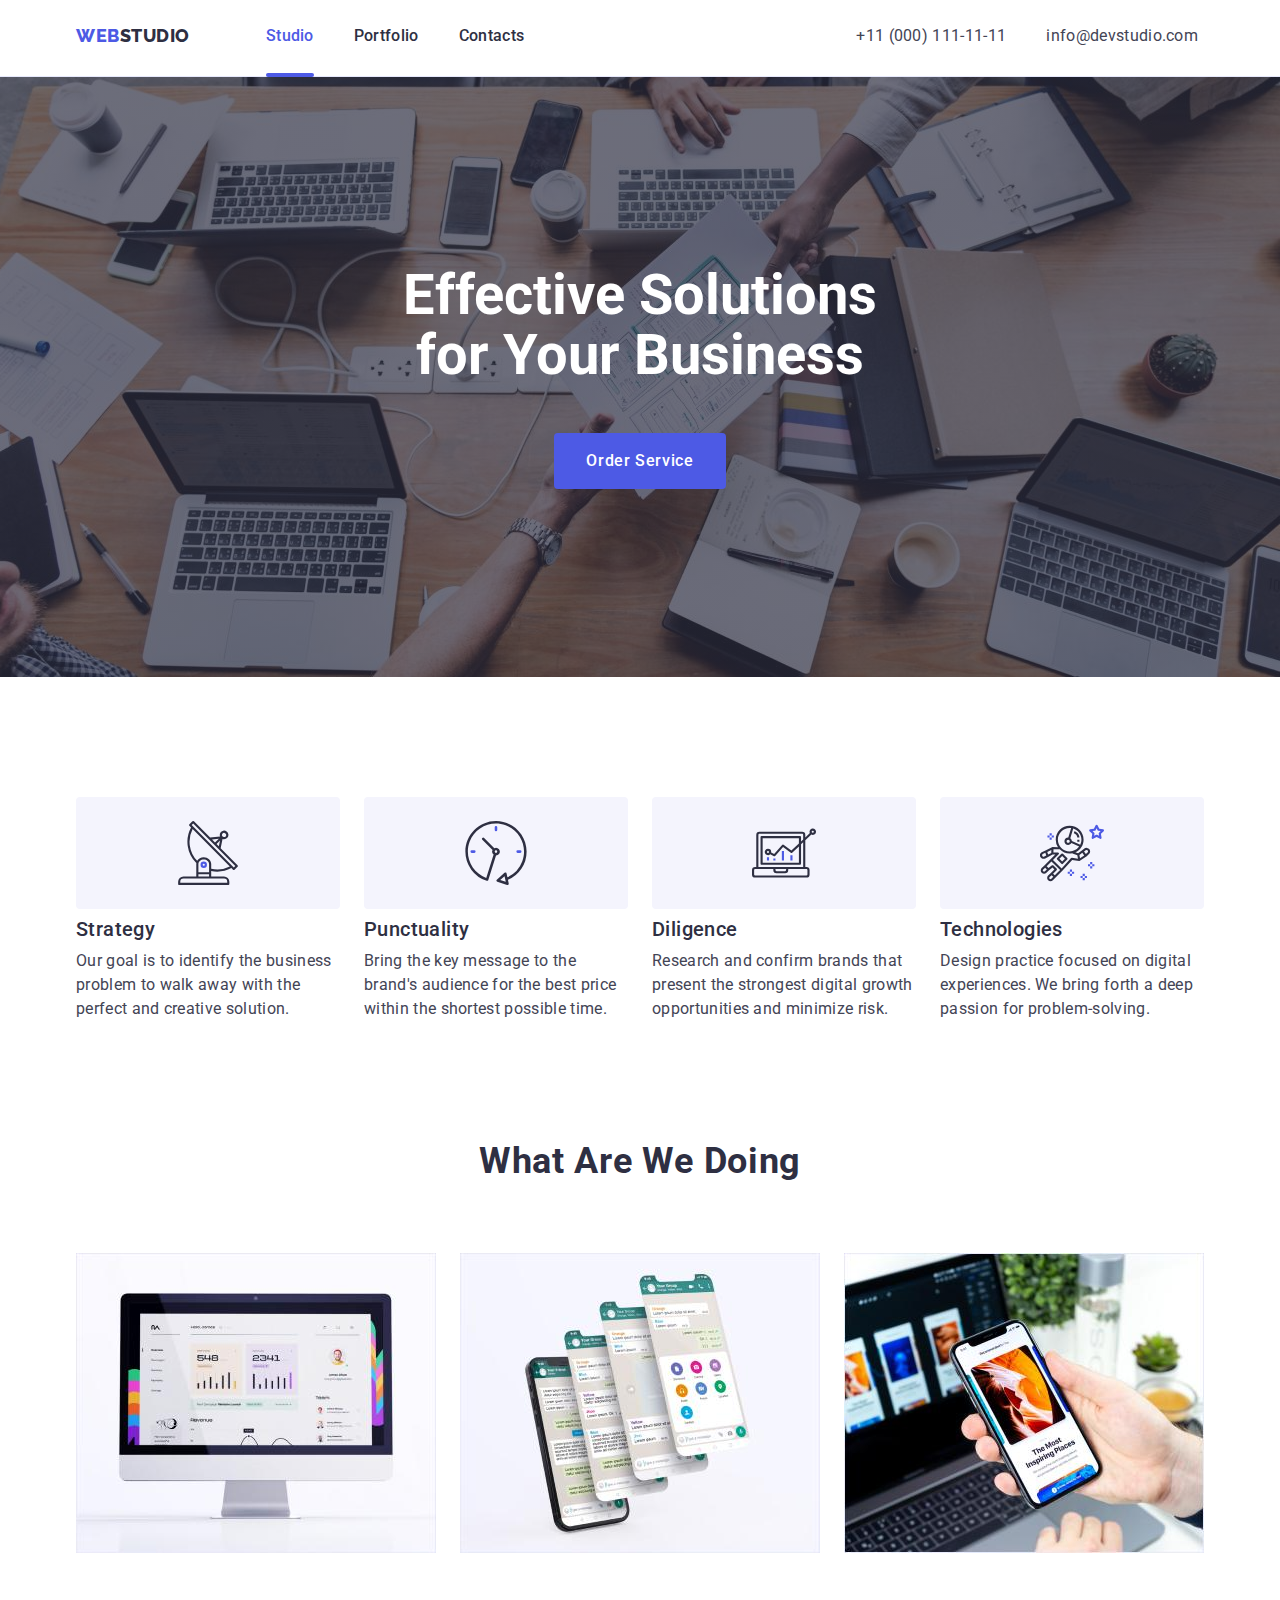
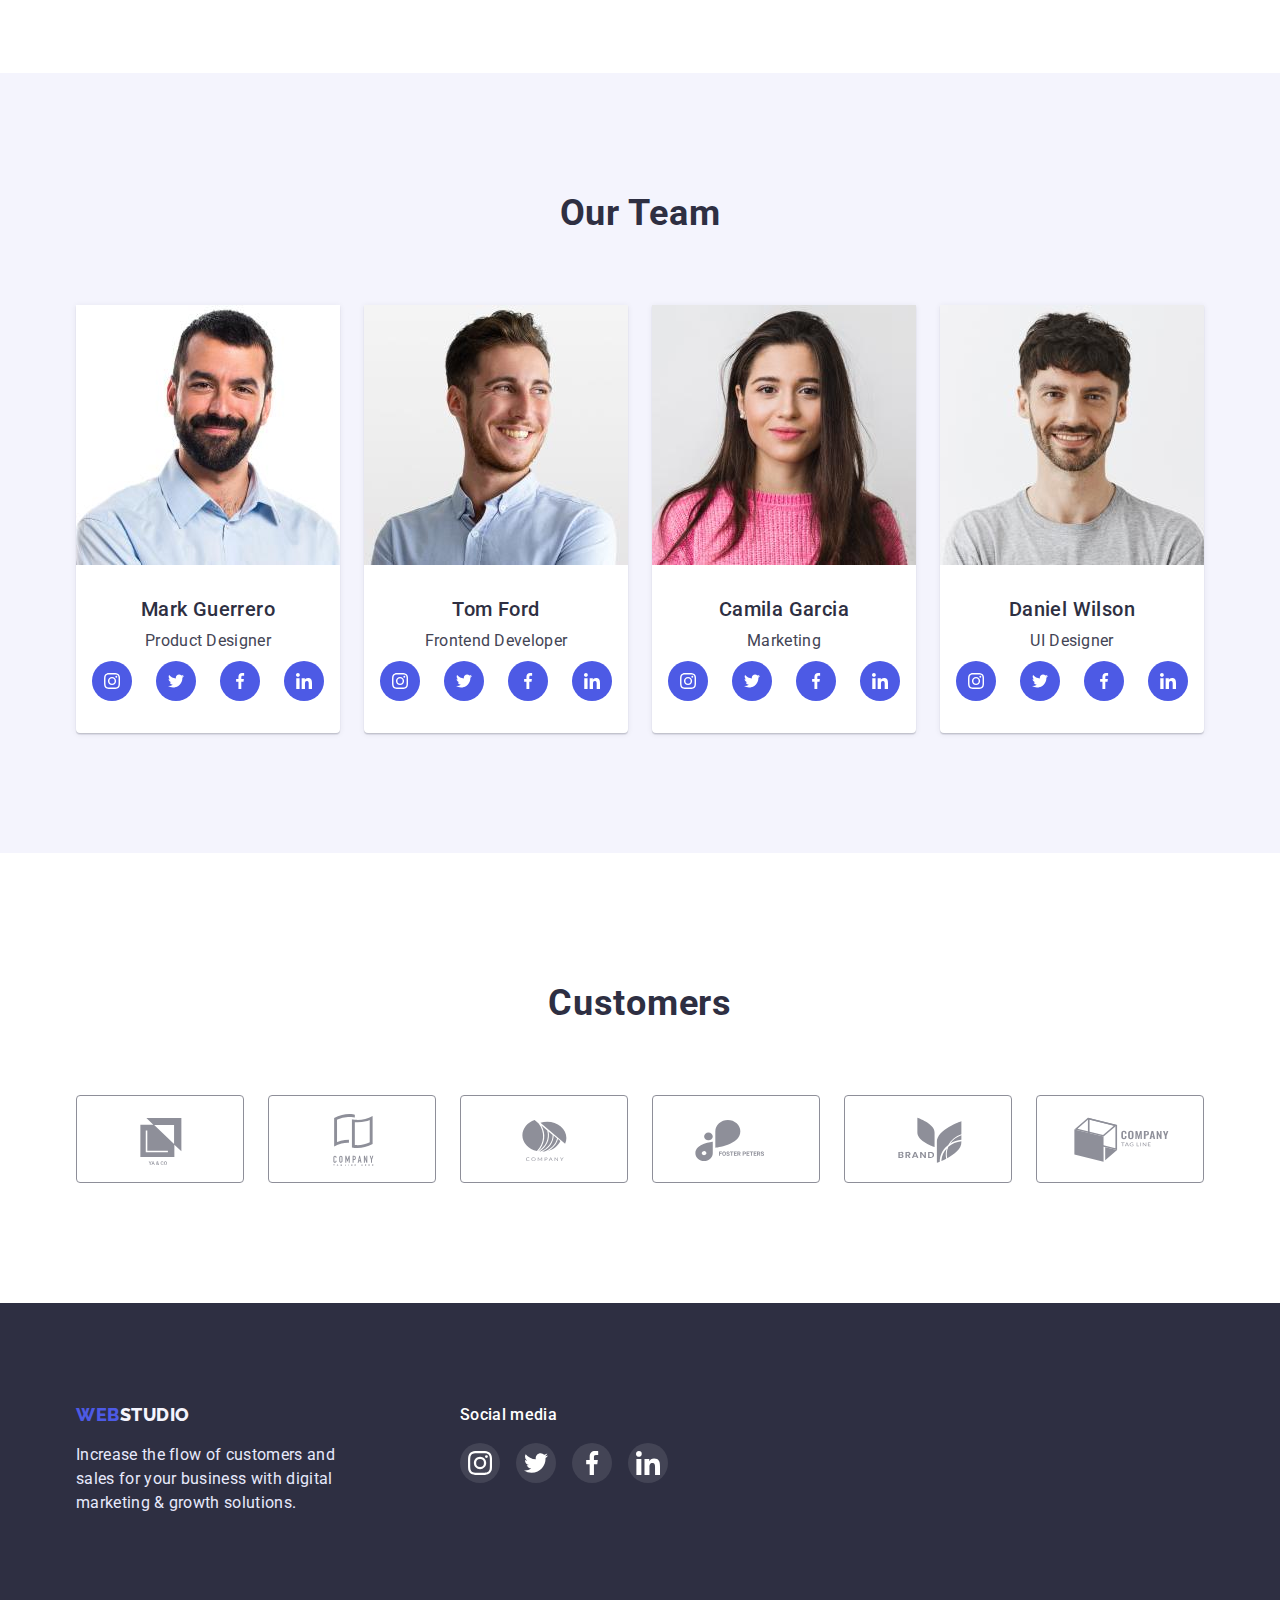
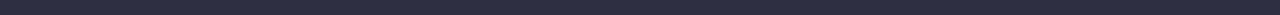
==== index.html @ c6f2f223 "Initial commit" ====
<!DOCTYPE html>
<html lang="en">
  <head>
    <meta charset="UTF-8" />
    <meta http-equiv="X-UA-Compatible" content="IE=edge" />
    <meta name="viewport" content="width=device-width, initial-scale=1.0" />
    <title>Studio</title>
    <link
      href="https://fonts.googleapis.com/css2?family=Raleway:wght@800&family=Roboto:wght@400;500;700;900&display=swap"
      rel="stylesheet"
    />
    <link rel="preconnect" href="https://fonts.googleapis.com" />
    <!-- normolise css -->
    <link
      rel="stylesheet"
      href="https://cdnjs.cloudflare.com/ajax/libs/modern-normalize/1.1.0/modern-normalize.min.css"
    />

    <link rel="stylesheet" href="./css/styles.css" />
  </head>

  <body>
    <header class="border-section">
      <!-- logo -->
      <div class="container logo-nav">
        <a class="link logo-head" href="index.html"
          ><span class="web">WEB</span>Studio</a
        >
        <nav>
          <ul class="site-nav list">
            <li class="nav-item"><a class="link current" href="">Studio</a></li>
            <li class="nav-item">
              <a class="link" href="./portfolio.html">Portfolio</a>
            </li>
            <li class="nav-item"><a class="link" href="">Contacts</a></li>
          </ul>
        </nav>
        <!-- Contacts of Web Studio -->
        <address>
          <ul class="list address-nav">
            <li class="nav-item">
              <a class="link" href="tel:+110001111111">+11 (000) 111-11-11</a>
            </li>
            <li class="nav-item">
              <a class="link" href="mailto:info@devstudio.com"
                >info@devstudio.com</a
              >
            </li>
          </ul>
        </address>
      </div>
    </header>
    <main>
      <!-- HERO -->
      <section class="hero">
        <div class="container">
          <h1 class="hero-title">Effective Solutions for Your Business</h1>
          <button type="button" class="button-action" data-modal-open>
            Order Service
          </button>
        </div>
      </section>
      <!-- FEATURES -->
      <section class="features-section section">
        <div class="container">
          <h2 class="visually-hidden">Our features</h2>
          <ul class="list features-list">
            <li class="feature-item">
              <div class="feature-svg">
                <svg class="feature-icon" width="64" height="64">
                  <use href="./symbol-defs.svg#icon-antenna"></use>
                </svg>
              </div>
              <h3 class="subtitle">Strategy</h3>
              <p class="text">
                Our goal is to identify the business problem to walk away with
                the perfect and creative solution.
              </p>
            </li>
            <li class="feature-item">
              <div class="feature-svg">
                <svg class="feature-icon" width="64" height="64">
                  <use href="./symbol-defs.svg#icon-clock"></use>
                </svg>
              </div>
              <h3 class="subtitle">Punctuality</h3>
              <p class="text">
                Bring the key message to the brand's audience for the best price
                within the shortest possible time.
              </p>
            </li>
            <li class="feature-item">
              <div class="feature-svg">
                <svg class="feature-icon" width="64" height="64">
                  <use href="./symbol-defs.svg#icon-diagram"></use>
                </svg>
              </div>
              <h3 class="subtitle">Diligence</h3>
              <p class="text">
                Research and confirm brands that present the strongest digital
                growth opportunities and minimize risk.
              </p>
            </li>
            <li class="feature-item">
              <div class="feature-svg">
                <svg class="feature-icon" width="64" height="64">
                  <use href="./symbol-defs.svg#icon-astronaut"></use>
                </svg>
              </div>
              <h3 class="subtitle">Technologies</h3>
              <p class="text">
                Design practice focused on digital experiences. We bring forth a
                deep passion for problem-solving.
              </p>
            </li>
          </ul>
        </div>
      </section>
      <!-- WHAT ARE WE DOING -->
      <section class="section doing-section pad-top">
        <div class="container">
          <h2 class="title">What are we doing</h2>
          <ul class="list doing-list">
            <li class="doing-card">
              <img
                class="image"
                src="./images/work1.jpg"
                alt="monitor"
                width="360"
                height="300"
              />
            </li>
            <li class="doing-card">
              <img
                class="image"
                src="./images/work2.jpg"
                alt="phone screen"
                width="360"
                height="300"
              />
            </li>
            <li class="doing-card">
              <img
                class="image"
                src="./images/work3.jpg"
                alt="phone in hand"
                width="360"
                height="300"
              />
            </li>
          </ul>
        </div>
      </section>
      <!-- TEAM SECTION -->
      <section class="team-section section">
        <div class="container">
          <h2 class="title">Our team</h2>
          <ul class="list team-list">
            <li class="team-card">
              <img
                class="image img-card"
                src="./images/img1.jpg"
                alt="man in a shirt with a beard"
                width="264"
                height="260"
              />
              <div class="team-descript">
                <h3 class="subtitle">Mark Guerrero</h3>
                <p class="text team-card-descr">Product Designer</p>
                <ul class="soc-media-list list">
                  <li class="soc-media-item">
                    <a
                      class="soc-media-link"
                      href=""
                      aria-label="Instagram"
                      target="_blank"
                      rel="noopener noreferrer"
                    >
                      <svg class="soc-media-icon" width="16" height="16">
                        <use href="./symbol-defs.svg#icon-instagram"></use>
                      </svg>
                    </a>
                  </li>
                  <li class="soc-media-item">
                    <a
                      class="soc-media-link"
                      href=""
                      aria-label="Twitter"
                      target="_blank"
                      rel="noopener noreferrer"
                    >
                      <svg class="soc-media-icon" width="16" height="16">
                        <use href="./symbol-defs.svg#icon-twitter"></use>
                      </svg>
                    </a>
                  </li>
                  <li class="soc-media-item">
                    <a
                      class="soc-media-link"
                      href=""
                      aria-label="Facebook"
                      target="_blank"
                      rel="noopener noreferrer"
                    >
                      <svg class="soc-media-icon" width="16" height="16">
                        <use href="./symbol-defs.svg#icon-facebook"></use>
                      </svg>
                    </a>
                  </li>
                  <li class="soc-media-item">
                    <a
                      class="soc-media-link"
                      href=""
                      aria-label="Linkedin"
                      target="_blank"
                      rel="noopener noreferrer"
                      ><svg class="soc-media-icon" width="16" height="16">
                        <use href="./symbol-defs.svg#icon-linkedin"></use>
                      </svg>
                    </a>
                  </li>
                </ul>
              </div>
            </li>
            <li class="team-card">
              <img
                class="image img-card"
                src="./images/img2.jpg"
                alt="smiling man"
                width="264"
                height="260"
              />
              <div class="team-descript">
                <h3 class="subtitle">Tom Ford</h3>
                <p class="text team-card-descr">Frontend Developer</p>
                <ul class="soc-media-list list">
                  <li class="soc-media-item">
                    <a
                      class="soc-media-link"
                      href=""
                      aria-label="Instagram"
                      target="_blank"
                      rel="noopener noreferrer"
                    >
                      <svg class="soc-media-icon" width="16" height="16">
                        <use href="./symbol-defs.svg#icon-instagram"></use>
                      </svg>
                    </a>
                  </li>
                  <li class="soc-media-item">
                    <a
                      class="soc-media-link"
                      href=""
                      aria-label="Twitter"
                      target="_blank"
                      rel="noopener noreferrer"
                    >
                      <svg class="soc-media-icon" width="16" height="16">
                        <use href="./symbol-defs.svg#icon-twitter"></use>
                      </svg>
                    </a>
                  </li>
                  <li class="soc-media-item">
                    <a
                      class="soc-media-link"
                      href=""
                      aria-label="Facebook"
                      target="_blank"
                      rel="noopener noreferrer"
                    >
                      <svg class="soc-media-icon" width="16" height="16">
                        <use href="./symbol-defs.svg#icon-facebook"></use>
                      </svg>
                    </a>
                  </li>
                  <li class="soc-media-item">
                    <a
                      class="soc-media-link"
                      href=""
                      aria-label="Linkedin"
                      target="_blank"
                      rel="noopener noreferrer"
                      ><svg class="soc-media-icon" width="16" height="16">
                        <use href="./symbol-defs.svg#icon-linkedin"></use>
                      </svg>
                    </a>
                  </li>
                </ul>
              </div>
            </li>
            <li class="team-card">
              <img
                class="image img-card"
                src="./images/img3.jpg"
                alt="girl in a pink sweater"
                width="264"
                height="260"
              />
              <div class="team-descript">
                <h3 class="subtitle">Camila Garcia</h3>
                <p class="text team-card-descr">Marketing</p>
                <ul class="soc-media-list list">
                  <li class="soc-media-item">
                    <a
                      class="soc-media-link"
                      href=""
                      aria-label="Instagram"
                      target="_blank"
                      rel="noopener noreferrer"
                    >
                      <svg class="soc-media-icon" width="16" height="16">
                        <use href="./symbol-defs.svg#icon-instagram"></use>
                      </svg>
                    </a>
                  </li>
                  <li class="soc-media-item">
                    <a
                      class="soc-media-link"
                      class="link"
                      href=""
                      aria-label="Twitter"
                      target="_blank"
                      rel="noopener noreferrer"
                    >
                      <svg class="soc-media-icon" width="16" height="16">
                        <use href="./symbol-defs.svg#icon-twitter"></use>
                      </svg>
                    </a>
                  </li>
                  <li class="soc-media-item">
                    <a
                      class="soc-media-link"
                      class="link"
                      href=""
                      aria-label="Facebook"
                      target="_blank"
                      rel="noopener noreferrer"
                    >
                      <svg class="soc-media-icon" width="16" height="16">
                        <use href="./symbol-defs.svg#icon-facebook"></use>
                      </svg>
                    </a>
                  </li>
                  <li class="soc-media-item">
                    <a
                      class="soc-media-link"
                      class="soc-media-link"
                      href=""
                      aria-label="Linkedin"
                      target="_blank"
                      rel="noopener noreferrer"
                      ><svg class="soc-media-icon" width="16" height="16">
                        <use href="./symbol-defs.svg#icon-linkedin"></use>
                      </svg>
                    </a>
                  </li>
                </ul>
              </div>
            </li>
            <li class="team-card">
              <img
                class="image img-card"
                src="./images/img4.jpg"
                alt="man in a t-shirt"
                width="264"
                height="260"
              />
              <div class="team-descript">
                <h3 class="subtitle">Daniel Wilson</h3>
                <p class="text team-card-descr">UI Designer</p>
                <ul class="soc-media-list list">
                  <li class="soc-media-item">
                    <a
                      class="soc-media-link"
                      href=""
                      aria-label="Instagram"
                      target="_blank"
                      rel="noopener noreferrer"
                    >
                      <svg class="soc-media-icon" width="16" height="16">
                        <use href="./symbol-defs.svg#icon-instagram"></use>
                      </svg>
                    </a>
                  </li>
                  <li class="soc-media-item">
                    <a
                      class="soc-media-link"
                      href=""
                      aria-label="Twitter"
                      target="_blank"
                      rel="noopener noreferrer"
                    >
                      <svg class="soc-media-icon" width="16" height="16">
                        <use href="./symbol-defs.svg#icon-twitter"></use>
                      </svg>
                    </a>
                  </li>
                  <li class="soc-media-item">
                    <a
                      class="soc-media-link"
                      href=""
                      aria-label="Facebook"
                      target="_blank"
                      rel="noopener noreferrer"
                    >
                      <svg class="soc-media-icon" width="16" height="16">
                        <use href="./symbol-defs.svg#icon-facebook"></use>
                      </svg>
                    </a>
                  </li>
                  <li class="soc-media-item">
                    <a
                      class="soc-media-link"
                      href=""
                      aria-label="Linkedin"
                      target="_blank"
                      rel="noopener noreferrer"
                      ><svg class="soc-media-icon" width="16" height="16">
                        <use href="./symbol-defs.svg#icon-linkedin"></use>
                      </svg>
                    </a>
                  </li>
                </ul>
              </div>
            </li>
          </ul>
        </div>
      </section>
      <!-- CUSTOMERS -->
      <section class="section customer-section">
        <div class="container">
          <h2 class="title">Customers</h2>
          <ul class="customers-list list">
            <li class="customer-item">
              <a class="customer-link" href="">
                <svg class="customer-icon" width="104" height="56">
                  <use href="./symbol-defs.svg#icon-Logo"></use>
                </svg>
              </a>
            </li>
            <li class="customer-item">
              <a class="customer-link" href="">
                <svg class="customer-icon" width="104" height="56">
                  <use href="./symbol-defs.svg#icon-Logo1"></use>
                </svg>
              </a>
            </li>
            <li class="customer-item">
              <a class="customer-link" href="">
                <svg class="customer-icon" width="104" height="56">
                  <use href="./symbol-defs.svg#icon-Logo3"></use>
                </svg>
              </a>
            </li>
            <li class="customer-item">
              <a class="customer-link" href="">
                <svg class="customer-icon" width="104" height="56">
                  <use href="./symbol-defs.svg#icon-Logo4"></use>
                </svg>
              </a>
            </li>
            <li class="customer-item">
              <a class="customer-link" href="">
                <svg class="customer-icon" width="104" height="56">
                  <use href="./symbol-defs.svg#icon-Logo5"></use>
                </svg>
              </a>
            </li>
            <li class="customer-item">
              <a class="customer-link" href="">
                <svg class="customer-icon" width="104" height="56">
                  <use href="./symbol-defs.svg#icon-Logo6"></use>
                </svg>
              </a>
            </li>
          </ul>
        </div>
      </section>
    </main>
    <!-- FOOTER -->
    <footer class="footer">
      <div class="container foot-container">
        <div class="foot-description">
          <a class="link logo-foot" href="index.html"
            ><span class="web">WEB</span>Studio</a
          >
          <p class="text text-foot logo-descript">
            Increase the flow of customers and sales for your business with
            digital marketing & growth solutions.
          </p>
        </div>
        <div class="soc-media-foot">
          <p class="soc-media-title">Social media</p>
          <ul class="soc-media-foot-list gap-foot-icon list">
            <li class="soc-media-foot-item bgc-foot-icons">
              <a
                class="soc-media-foot-link"
                href=""
                aria-label="Instagram"
                target="_blank"
                rel="noopener noreferrer"
              >
                <svg class="soc-media-icon" width="24" height="24">
                  <use href="./symbol-defs.svg#icon-instagram"></use>
                </svg>
              </a>
            </li>
            <li class="soc-media-foot-item gap-foot-icon bgc-foot-icons">
              <a
                class="soc-media-foot-link"
                href=""
                aria-label="Twitter"
                target="_blank"
                rel="noopener noreferrer"
              >
                <svg class="soc-media-icon" width="24" height="24">
                  <use href="./symbol-defs.svg#icon-twitter"></use>
                </svg>
              </a>
            </li>
            <li class="soc-media-foot-item gap-foot-icon bgc-foot-icons">
              <a
                class="soc-media-foot-link"
                href=""
                aria-label="Facebook"
                target="_blank"
                rel="noopener noreferrer"
              >
                <svg class="soc-media-icon" width="24" height="24">
                  <use href="./symbol-defs.svg#icon-facebook"></use>
                </svg>
              </a>
            </li>
            <li class="soc-media-foot-item gap-foot-icon bgc-foot-icons">
              <a
                class="soc-media-foot-link"
                href=""
                aria-label="Linkedin"
                target="_blank"
                rel="noopener noreferrer"
                ><svg class="soc-media-icon" width="24" height="24">
                  <use href="./symbol-defs.svg#icon-linkedin"></use>
                </svg>
              </a>
            </li>
          </ul>
        </div>
      </div>
    </footer>
    <div class="backdrop is-hidden" data-modal>
      <div class="modal-box">
        <button type="button" class="modal-close" data-modal-close>
          <svg width="8" height="8">
            <use href="./symbol-defs.svg#icon-close-black"></use>
          </svg>
        </button>
      </div>
    </div>
    <script src="./js/modal.js"></script>
  </body>
</html>
---- css/styles.css ----
:root {
    /* BGC */
    --bgc-dark: #2E2F42;
    --bgc-light: #F4F4FD;
    --bgc-image: #E7E9FC;
    --bgc-white: #FFFFFF;
    --bgc-10-gray: rgba(255, 255, 255, 0.1);
    --bgc-40-grey: rgba(46, 47, 66, 0.4);
    --bgc-70-grey: rgba(46, 47, 66, 0.7);
    --bgc-icon-footer: #31D0AA;
    /* text color */
    --accent-color: #4D5AE5;
    --button-click-color: #404BBF;
    --p-txt-secondary: #E7E9FC;
    --primary-text-color: #2E2F42;
    --secondary-text-color: #434455;
    --white-text-color: #FFFFFF;
    --logo-text-color: #F4F4FD;
    /* font family */
    --primery-font: 'Roboto', sans-serif;
    --secondary-font: 'Raleway', sans-serif;
    /* Properties */
    --transition: 250ms cubic-bezier(0.4, 0, 0.2, 1);


}

.visually-hidden {
    position: absolute;
    width: 1px;
    height: 1px;
    margin: -1px;
    border: 0;
    padding: 0;

    white-space: nowrap;
    clip-path: inset(100%);
    clip: rect(0 0 0 0);
    overflow: hidden;
}

/**
  |============================
  | body
  |============================
*/
body {
    background-color: var(--bgc-white);
    font-family: var(--primery-font);
    font-size: 16px;
    color: var(--primary-text-color);
}

/**
  |============================
  | primary decoration
  |============================
*/
.link {
    display: block;
    padding-top: 24px;
    padding-bottom: 28px;

    text-decoration: none;
    font-style: normal;

    transition: color var(--transition);

}

.list {
    list-style: none;
    padding: 0px;
    margin: 0px;
}

.title {
    font-weight: 700;
    font-size: 36px;
    line-height: 40px;
    letter-spacing: 0.02em;
    text-transform: capitalize;
    text-align: center;
    margin-top: 0px;
    margin-bottom: 72px;
}

.subtitle {
    font-weight: 500;
    font-size: 20px;
    line-height: calc(24 / 20);
    letter-spacing: 0.02em;
    margin-top: 0px;
    margin-bottom: 8px;

}

.text {
    font-weight: 400;
    font-size: 16px;
    line-height: calc(24 /16);
    letter-spacing: 0.02em;
    margin-top: 0px;
    margin-bottom: 0px;


    color: var(--secondary-text-color);
}

.section {
    padding-top: 120px;
    padding-bottom: 120px;
}

.container {
    width: 1158px;
    margin-left: auto;
    margin-right: auto;
    padding-left: 15px;
    padding-right: 15px;

    /* outline: 2px solid red; */
}


.image {
    display: block;
    max-width: 100%;
    height: auto;
}

.border-section {
    border-bottom: 1px solid #E7E9FC;
    box-shadow: 0px 2px 1px rgba(46, 47, 66, 0.08),
        0px 1px 1px rgba(46, 47, 66, 0.16),
        0px 1px 6px rgba(46, 47, 66, 0.08);
    ;
}

/**
  |============================
  | Header Section
  |============================
*/
/* Logo */

.logo-nav {
    display: flex;
}

.logo-head {
    margin-right: 76px;

    font-family: var(--secondary-font);
    font-weight: 800;
    font-size: 18px;
    line-height: calc(24 / 18);
    letter-spacing: 0.03em;
    text-transform: uppercase;

    color: var(--primary-text-color);
}

.web {
    color: var(--accent-color)
}

/* Navigation */
.site-nav {
    display: flex;
    margin-right: 332px;
}

.site-nav .link {
    font-weight: 500;
    line-height: calc(24 /16);
    letter-spacing: 0.02em;

    color: var(--primary-text-color);
}

.nav-item {
    position: relative;
}

.site-nav .link.current {
    color: var(--accent-color);
}

.site-nav .link.current::after {
    display: block;
    content: '';
    background-color: var(--accent-color);
    border-radius: 2px;
    width: 100%;
    height: 4px;
    position: absolute;
    bottom: -1px;

}


/* NAV-ITEM margin */

.nav-item+.nav-item {
    margin-left: 40px;
}

/* Address */
.address-nav {
    display: flex;
}

.address-nav .link {
    line-height: calc(24 / 16);
    letter-spacing: 0.02em;

    color: var(--secondary-text-color);

    transition: color var(--transition);
}

.link:hover,
.link:focus {
    color: var(--accent-color);

}

/**
  |============================
  | Hero section
  |============================
*/
.hero {
    background-color: var(--bgc-dark);
    background-image: linear-gradient(rgba(46, 47, 66, 0.7), rgba(46, 47, 66, 0.7)), url(../BG-image/people-office\ 1\(pre\).jpg);
    background-repeat: no-repeat;
    background-size: cover;
    background-position: center;



    max-width: 1440px;
    margin-left: auto;
    margin-right: auto;
    padding-top: 188px;
    padding-bottom: 188px;
    text-align: center;
}

.hero-title {
    margin: 0px;
    width: 494px;
    margin-left: auto;
    margin-right: auto;

    margin-bottom: 48px;
    font-weight: 700;
    font-size: 56px;
    line-height: calc(60 / 56);
    color: var(--white-text-color);

}

/*Hero Button */
.button-action {
    font-family: inherit;
    font-weight: 500;
    font-size: 16px;
    line-height: calc(24 / 16);
    letter-spacing: 0.04em;

    min-width: 169px;
    min-height: 56px;
    padding: 16px 32px;
    border-radius: 4px;
    border: none;

    background-color: var(--accent-color);
    color: var(--white-text-color);
    cursor: pointer;
    transition: background-color var(--transition);
}


.button-action:hover,
.button-action:focus {
    background-color: var(--button-click-color);
}

/**
  |============================
  | Features Section
  |============================
*/
.features-section {
    background-color: var(--bgc-white);
}

.features-list {
    display: flex;
    flex-wrap: wrap;
    gap: 24px;
}

.feature-item {
    width: 264px;
    flex-basis: calc((100% - 72px) /4);
}

.feature-svg {
    width: 100%;
    height: 112px;
    display: flex;
    background-color: var(--bgc-light);
    justify-content: center;
    align-items: center;
    border-radius: 4px;
    margin-bottom: 8px;

}

/**
  |============================
  | Doing Section
  |============================
*/
.doing-section {
    background-color: var(--bgc-white);
}

.pad-top {
    padding-top: 0px;
}

.doing-list {
    display: flex;
    flex-wrap: wrap;
    gap: 24px;
}

.doing-card {
    width: 360px;
    flex-basis: calc((100% - 48px) /3);
}

/**
  |============================
  | Customers section
  |============================
*/
.customer-section {
    padding-top: 130px;
}

.customers-list {
    display: flex;
    gap: 24px;
    justify-content: center;

}

.customer-item {
    width: 168px;
    height: 88px;

}

.customer-link {
    display: flex;
    width: 100%;
    height: 100%;
    border: 1px solid #8E8F99;
    border-radius: 4px;
    align-items: center;
    justify-content: center;
    color: rgba(142, 143, 153, 1);

    transition: color var(--transition), border-color var(--transition);
}

.customer-icon {
    fill: currentColor;
}

.customer-link:hover,
.customer-link:focus {
    color: var(--button-click-color);
    border-color: var(--button-click-color);
}



/**
  |============================
  | Team section
  |============================
*/
.team-section {
    background-color: var(--bgc-light);
}

.team-list {
    display: flex;
    flex-wrap: wrap;
    gap: 24px;
}

.team-card {
    width: 264px;
    text-align: center;
    background: var(--bgc-white);
    box-shadow: 0px 1px 6px rgba(46, 47, 66, 0.08), 0px 1px 1px rgba(46, 47, 66, 0.16), 0px 2px 1px rgba(46, 47, 66, 0.08);
    border-radius: 0px 0px 4px 4px;
    flex-basis: calc((100% - 72px) /4);
}

.team-descript {
    padding-top: 32px;
    padding-bottom: 32px;
}

.team-card-descr {
    margin-bottom: 8px;
}

.soc-media-list {
    display: flex;
    justify-content: center;
    gap: 24px;
}

.soc-media-item {
    display: flex;
    width: 40px;
    height: 40px;
    border-radius: 50%;
    justify-content: center;
    align-items: center;
    background-color: var(--accent-color);
}

.soc-media-link {
    display: flex;
    width: 100%;
    height: 100%;
    border-radius: 50%;
    align-items: center;
    justify-content: center;
    color: var(--white-text-color);

    transition: background-color var(--transition);
}

.soc-media-icon {
    fill: currentColor;
}

.soc-media-link:hover,
.soc-media-link:focus {
    background-color: var(--button-click-color);
}

/**
  |============================
  | Footer
  |============================
*/

.footer {
    display: flex;
    background-color: var(--bgc-dark);
    padding-top: 100px;
    padding-bottom: 100px;
}

.foot-container {
    display: flex;
}


.logo-descript {
    display: flex;
    width: 264px;
    margin-right: 120px;
}

.logo-foot {
    font-family: 'Raleway', sans-serif;
    font-weight: 800;
    font-size: 18px;
    line-height: calc(24 / 18);
    letter-spacing: 0.03em;
    text-transform: uppercase;
    padding-bottom: 0px;
    padding-top: 0px;
    margin-bottom: 16px;
}

.text-foot {
    color: var(--p-txt-secondary);
}

.logo-foot.link {
    color: var(--logo-text-color)
}

.logo-foot.link:hover,
.logo-foot.link:focus {
    color: var(--accent-color);
}

.soc-media-title {
    font-weight: 500;
    font-size: 16px;
    color: var(--white-text-color);
    line-height: calc(24 / 16);
    letter-spacing: 0.02em;
    margin-top: 0px;
    margin-bottom: 16px;
    margin-left: 0px;
}

.soc-media-foot-list {
    gap: 16px;
}

.soc-media-foot-item {
    display: flex;
    width: 40px;
    height: 40px;
    border-radius: 50%;
    align-items: center;
    justify-content: center;
    background-color: var(--bgc-10-gray);
}


.soc-media-foot-link {
    display: flex;
    width: 100%;
    height: 100%;
    border-radius: 50%;
    justify-content: center;
    align-items: center;
    border-radius: 50px;
    color: var(--white-text-color);

    transition: background-color var(--transition);
}

.soc-media-foot-link:hover,
.soc-media-foot-link:focus {
    background-color: var(--bgc-icon-footer);
}

.soc-media-foot-list {
    display: flex;
    width: 208px;
}

/**
  |============================
  | Portfolio page
  |============================
*/
.choice-section {
    padding-top: 96px;
}

/* Battons */
.button-nav {
    font-family: var(--primery-font);
    font-weight: 500;
    font-size: 16px;
    line-height: calc(24 / 16);
    letter-spacing: 0.04em;
    text-align: center;

    background-color: var(--bgc-light);
    color: var(--accent-color);

    padding: 11px 23px;
    border: 1px solid #E7E9FC;
    border-radius: 4px;
    min-height: 48px;
    min-width: 69px;
    cursor: pointer;
    transition: background-color var(--transition), border-color var(--transition), color var(--transition), box-shadow var(--transition);
}

.button-item:not(:last-child) {
    margin-right: 24px;
    ;
}

.button-nav:hover,
.button-nav:focus {
    background-color: var(--button-click-color);
    border-color: var(--button-click-color);
    color: var(--white-text-color);
    box-shadow: 0px 3px 1px rgba(0, 0, 0, 0.1),
        0px 2px 1px rgba(0, 0, 0, 0.08),
        0px 2px 2px rgba(0, 0, 0, 0.12);
    ;
}

.choice-button {
    display: flex;
    justify-content: center;
    margin-bottom: 72px;
}

/* Choice Cards */
.list-choice {
    display: flex;
    flex-wrap: wrap;
    gap: 48px 24px;
}

.overley-box {
    position: relative;
    overflow: hidden;

}

.overley-text {
    position: absolute;
    top: 0px;
    left: 0px;
    width: 100%;
    height: 100%;
    padding-top: 40px;
    padding-bottom: 40px;
    padding-left: 32px;
    padding-right: 32px;

    font-weight: 400px;
    font-size: 16px;
    line-height: calc(24 / 16);
    letter-spacing: 0, 02em;
    margin: 0px;


    color: var(--logo-text-color);
    background-color: var(--accent-color);
    transform: translateY(100%);
    transition: transform var(--transition);
}

.choice-link:hover .overley-text,
.choice-link:focus .overley-text {
    transform: translateY(0%)
}

.choice-card {
    box-shadow: 0px 1px 6px 0px rgba(46, 47, 66, 0.08);
}


.choice-card:nth-child(3n) {
    margin-right: 0px;
}

.choice-card:nth-last-child(-n + 3) {
    margin-bottom: 0px;
}

.card-descript {

    padding-top: 32px;
    padding-bottom: 32px;
    padding-left: 16px;
    border: 1px solid #E7E9FC;
    border-top: none;

    background-color: var(--bgc-white);
}

.choice-link {
    display: block;
    text-decoration: none;
    color: inherit;
    transform: box-shadow var(--transition);
}

.choice-link:hover,
.choice-link:focus {
    box-shadow: 0px 2px 1px 0px rgba(46, 47, 66, 0.08),
        0px 1px 1px 0px rgba(46, 47, 66, 0.16),
        0px 1px 6px 0px rgba(46, 47, 66, 0.08);
}

.backdrop {
    position: fixed;
    top: 0px;
    left: 0px;
    z-index: 100;
    width: 100%;
    height: 100%;
    background-color: var(--bgc-40-grey);

    transition: opacity var(--transition), visibility var(--transition);
}

.modal-box {
    position: absolute;
    top: 50%;
    left: 50%;
    transform: translate(-50%, -50%);

    width: 408px;
    height: 576px;
    background-color: var(--bgc-white);

}

.modal-close {
    position: absolute;
    top: 24px;
    right: 24px;
    display: flex;
    justify-content: center;
    align-items: center;

    padding: 0;
    width: 24px;
    height: 24px;
    border-radius: 50%;

    background-color: var(--p-txt-secondary);
    border: 1px rgba(0, 0, 0, 0.1) solid;
    cursor: pointer;
    transition: fill, border-color, background-color var(--transition);
}

.modal-close:hover,
.modal-close:focus {
    fill: var(--white-text-color);
    border-color: var(--button-click-color);
    background-color: var(--button-click-color);
}

.backdrop.is-hidden {
    visibility: hidden;
    opacity: 0;
    pointer-events: none;
}
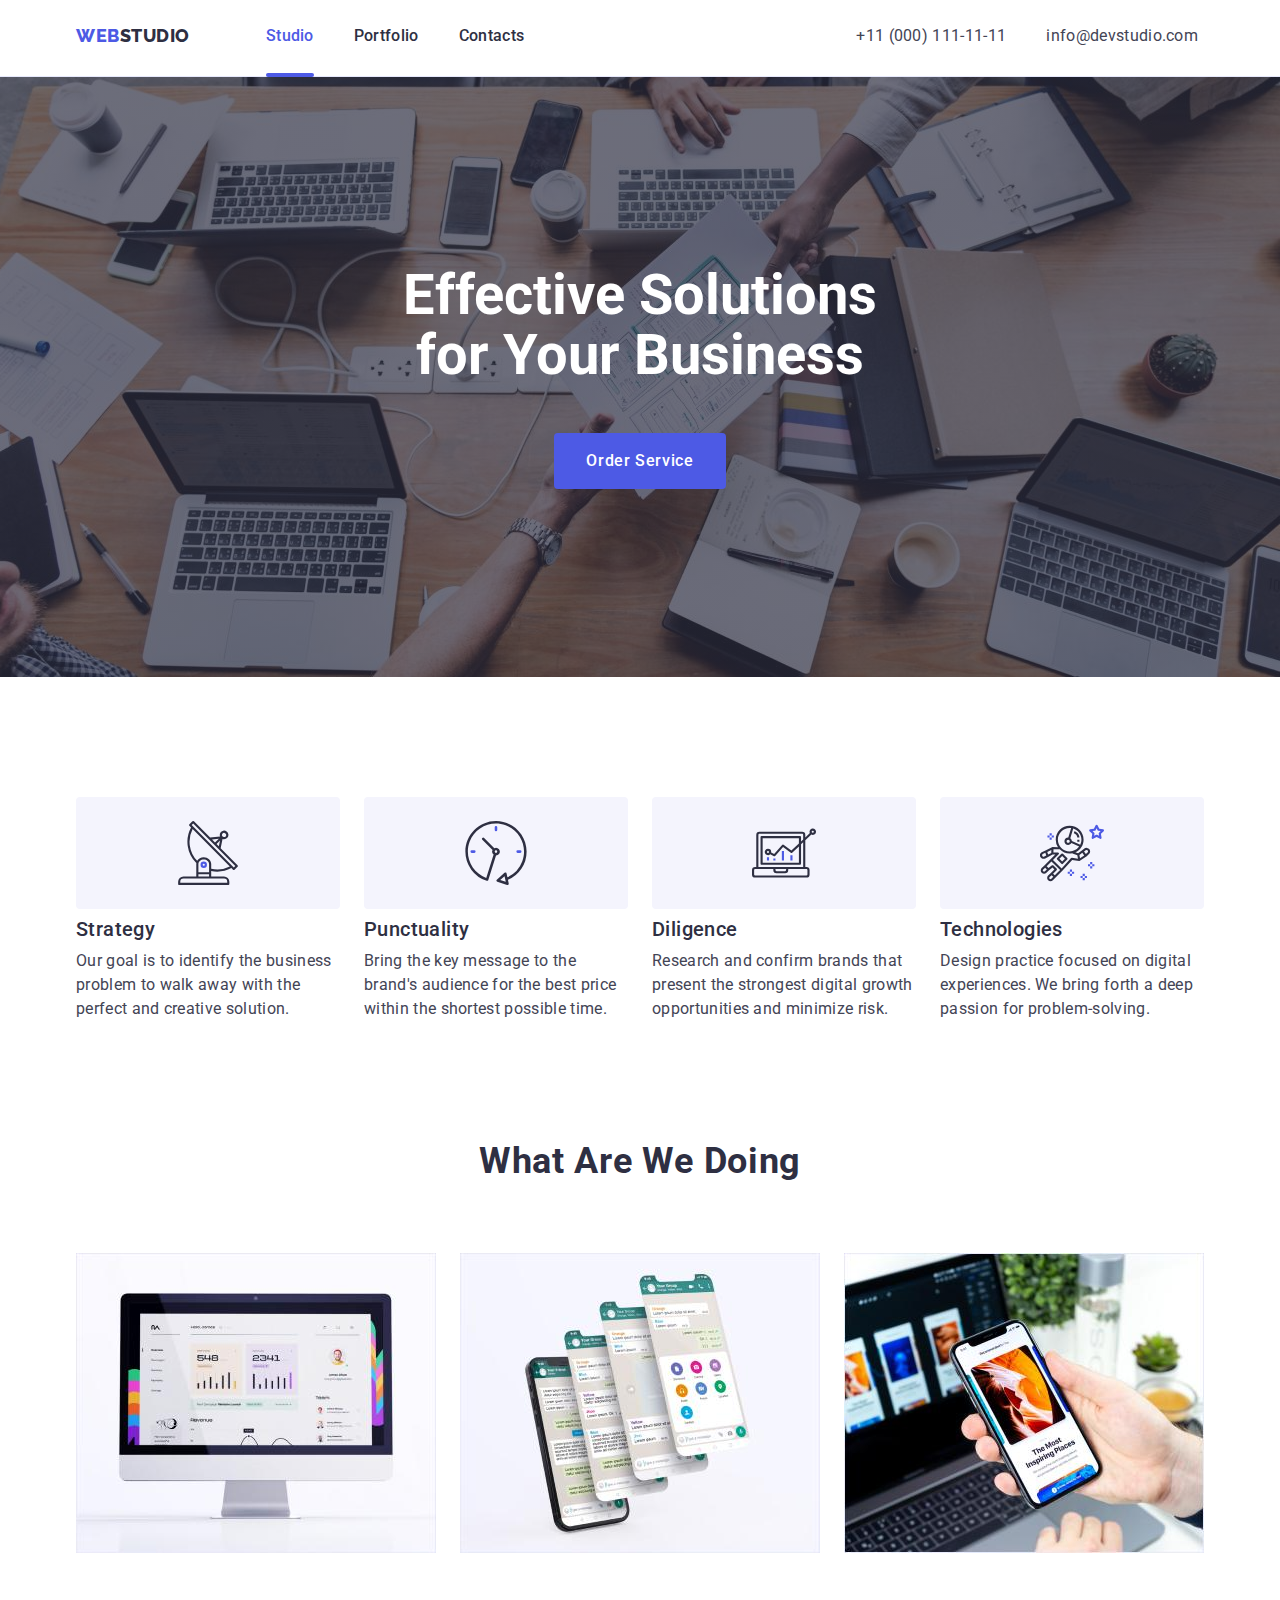
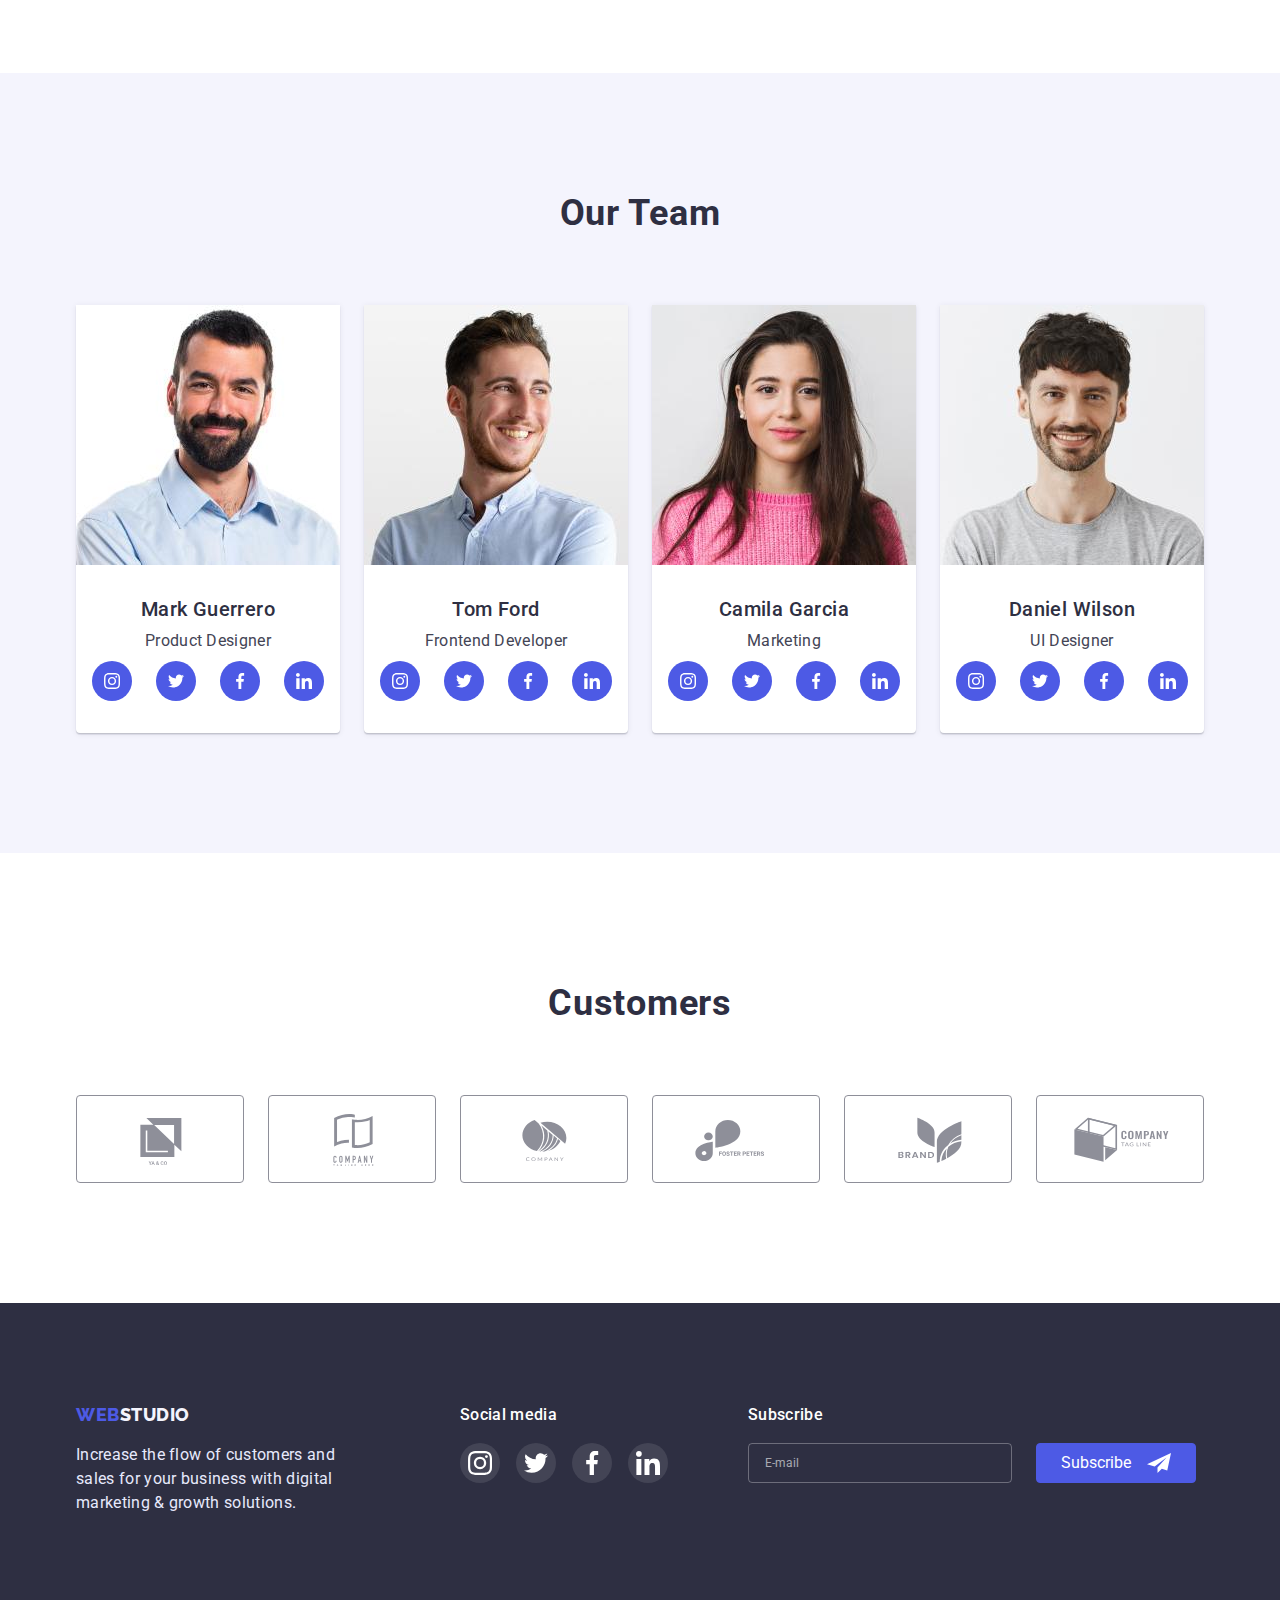
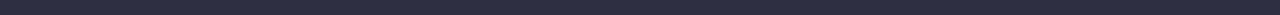
==== commit 30e48882: "3" ====
--- a/index.html
+++ b/index.html
@@ -545,8 +545,28 @@
             </li>
           </ul>
         </div>
+        <div>
+          <p class="text subscribe-title">Subscribe</p>
+          <form class="subscribe-form" action="">
+            <label>
+              <input
+                class="subscribe-field"
+                type="email"
+                name="email"
+                placeholder="E-mail"
+              />
+            </label>
+            <button class="subscribe-btn" type="submit">
+              Subscribe
+              <svg class="button-svg" width="24" height="24">
+                <use href="./symbol-defs.svg#icon-button-svg"></use>
+              </svg>
+            </button>
+          </form>
+        </div>
       </div>
     </footer>
+    <!-- MODAL SECTION -->
     <div class="backdrop is-hidden" data-modal>
       <div class="modal-box">
         <button type="button" class="modal-close" data-modal-close>
@@ -554,6 +574,67 @@
             <use href="./symbol-defs.svg#icon-close-black"></use>
           </svg>
         </button>
+        <strong class="text-action"
+          >Leave your contacts and we will call you back</strong
+        >
+        <form class="modal-form" name="modal-form">
+          <label class="text-label" for="user-name">Name</label>
+          <div class="input-place">
+            <input
+              class="field"
+              type="text"
+              name="user-name"
+              id="user-name"
+              required
+            />
+            <svg class="modal-icon" width="18" height="24">
+              <use href="./symbol-defs.svg#icon-name-svg"></use>
+            </svg>
+          </div>
+          <label class="text-label" for="user-tel">Phone</label>
+          <div class="input-place">
+            <input
+              class="field"
+              type="number"
+              name="user-tel"
+              id="user-tel"
+              required
+            />
+            <svg class="modal-icon" width="18" height="24">
+              <use href="./symbol-defs.svg#icon-phone-svg"></use>
+            </svg>
+          </div>
+          <label class="text-label" for="user-mail">Email</label>
+          <div class="input-place">
+            <input
+              class="field"
+              type="email"
+              name="user-mail"
+              id="user-mail"
+              required
+            />
+            <svg class="modal-icon" width="18" height="24">
+              <use href="./symbol-defs.svg#icon-email-svg"></use>
+            </svg>
+          </div>
+          <label class="text-label" for="user-comment">Comment</label>
+          <textarea class="comment-field" name="user-comment" id="user-comment" cols="30" rows="6" placeholder="Text input" ></textarea>
+          <label class="checkbox-lable">
+            <div class="checkbox-place">
+              <input
+                class="checkbox-input"
+                type="checkbox"
+                name="agreement"
+                width="16px"
+              />
+              <svg class="checkbox-icon" width="10" height="8"><use href="./symbol-defs.svg#icon-checkbox-white"></use></svg>
+            </div>
+            <span class="checkbox-text"
+              >I accept the terms and conditions of the </span
+            ><a class="checkbox-link" href="">Privacy Policy</a>
+          </label>
+          <button class="form-send-button" type="submit">Send</button>
+        </form>
       </div>
     </div>
     <script src="./js/modal.js"></script>
--- a/css/styles.css
+++ b/css/styles.css
@@ -510,6 +510,10 @@
     color: var(--accent-color);
 }
 
+.soc-media-foot {
+    margin-right: 80px;
+}
+
 .soc-media-title {
     font-weight: 500;
     font-size: 16px;
@@ -691,6 +695,78 @@
         0px 1px 6px 0px rgba(46, 47, 66, 0.08);
 }
 
+.subscribe-title {
+    margin-bottom: 16px;
+
+    font-weight: 500;
+    font-size: 16px;
+    line-height: calc(24 / 16);
+    letter-spacing: 0.02em;
+    color: var(--white-text-color);
+
+}
+
+.subscribe-form {
+    display: flex;
+}
+
+.subscribe-field {
+    display: block;
+    width: 264px;
+    height: 40px;
+    padding-top: 8px;
+    padding-bottom: 8px;
+    padding-left: 16px;
+    padding-right: 16px;
+    font-size: 12px;
+    line-height: calc(24 / 12);
+    background-color: transparent;
+    outline: transparent;
+    color: rgba(255, 255, 255, 0.6);
+    border: 1px solid rgba(255, 255, 255, 0.3);
+    border-radius: 4px;
+}
+
+.subscribe-field:focus {
+    border-color: var(--accent-color);
+}
+
+.subscribe-field::placeholder {
+    color: rgba(255, 255, 255, 0.6);
+}
+
+
+.subscribe-btn {
+    display: flex;
+    justify-content: center;
+    align-items: center;
+
+    height: 40px;
+    margin-left: 24px;
+    padding-left: 24px;
+    padding-right: 24px;
+    padding-top: 8px;
+    padding-bottom: 8px;
+    border-radius: 4px;
+    border: 1px solid var(--accent-color);
+    cursor: pointer;
+
+    background-color: var(--accent-color);
+    color: var(--white-text-color);
+
+}
+
+.subscribe-btn:hover,
+.subscribe-btn:focus {
+    background-color: var(--button-click-color);
+    border-color: var(--button-click-color);
+}
+
+.button-svg {
+    margin-left: 16px;
+    fill: var(--white-text-color);
+}
+
 .backdrop {
     position: fixed;
     top: 0px;
@@ -710,8 +786,13 @@
     transform: translate(-50%, -50%);
 
     width: 408px;
-    height: 576px;
-    background-color: var(--bgc-white);
+    height: 584px;
+    padding-top: 72px;
+    padding-left: 24px;
+    padding-right: 24px;
+    padding-bottom: 24px;
+    border-radius: 4px;
+    background-color: #FCFCFC;
 
 }
 
@@ -731,7 +812,7 @@
     background-color: var(--p-txt-secondary);
     border: 1px rgba(0, 0, 0, 0.1) solid;
     cursor: pointer;
-    transition: fill, border-color, background-color var(--transition);
+    transition: fill, border-color, background-color, box-shadow var(--transition);
 }
 
 .modal-close:hover,
@@ -739,10 +820,193 @@
     fill: var(--white-text-color);
     border-color: var(--button-click-color);
     background-color: var(--button-click-color);
+    box-shadow: 0px 4px 4px 0px rgba(0, 0, 0, 0.15);
 }
 
 .backdrop.is-hidden {
     visibility: hidden;
     opacity: 0;
     pointer-events: none;
+}
+
+.text-action {
+    display: block;
+    margin-bottom: 14px;
+    font-size: 16px;
+    text-align: center;
+    line-height: calc(24 / 16);
+    letter-spacing: 0.02em;
+    color: rgba(46, 47, 66, 1);
+}
+
+.input-place {
+    position: relative;
+}
+
+.text-label {
+    display: block;
+    margin-bottom: 4px;
+    font-size: 12px;
+    line-height: calc(16 / 12);
+
+    color: rgba(142, 143, 153, 1);
+}
+
+.field {
+    width: 100%;
+    height: 40px;
+    margin-bottom: 8px;
+    padding-left: 38px;
+    padding-top: 11px;
+    padding-bottom: 11px;
+    padding-right: 16px;
+    outline: transparent;
+
+    border: 1px solid rgba(33, 33, 33, 0.2);
+    border-radius: 4px;
+
+    transition: border-color var(--transition);
+}
+
+.field:focus {
+    border-color: var(--accent-color);
+}
+
+.modal-icon {
+    position: absolute;
+    top: 8px;
+    left: 16px;
+    
+    pointer-events: none;
+    transition: fill var(--transition);
+}
+.field:focus +.modal-icon {
+    fill: var(--accent-color);
+}
+
+.comment-field {
+
+    width: 100%;
+    height: 100px;
+    font-size: 16px;
+    padding-top: 8px;
+    padding-left: 16px;
+    margin-bottom: 16px;
+    outline: transparent;
+    border: 1px solid rgba(33, 33, 33, 0.2);
+    border-radius: 4px;
+
+    transition: border-color var(--transition);
+}
+.comment-field:focus{
+    border-color: var(--accent-color);
+
+}
+
+
+.comment-field::placeholder {
+    color: rgba(117, 117, 117, 0.5);
+}
+
+.checkbox-lable {
+    display: flex;
+    align-content: center;
+    gap: 4px;
+}
+
+.checkbox-input {
+    appearance: none;
+    width: 16px;
+    height: 16px;
+    border: 1.25px solid var(--primary-text-color);
+    border-radius: 2px;
+    transition: background-color var(--transition);
+    transition: border-color var(--transition);
+    transition: box-shadow var(--transition);
+
+    /* background-image: url(/icons/checkbox.\svg);
+    background-repeat: no-repeat;
+    background-position: center;
+    background-size: 10px 8px;
+    transition: background-color var(--transition);
+    transition: border-color var(--transition); */
+}
+.checkbox-place{
+    position: relative;
+}
+.checkbox-icon{
+    position: absolute;
+    top: 20%;
+    left: 20%;
+    opacity: 0;
+}
+
+.checkbox-input:checked {
+  background-color: var(--accent-color);
+  border-color: var(--accent-color);
+  box-shadow: 0px 4px 4px 0px rgba(0, 0, 0, 0.15);
+}
+.checkbox-input:checked +.checkbox-icon{
+    opacity: 1;
+}
+
+
+.checkbox-text {
+    font-style: 400px;
+    font-size: 12px;
+    line-height: calc(16 / 12);
+    letter-spacing: 0.04em;
+    user-select: none;
+
+    color: rgba(117, 117, 117, 1);
+}
+.checkbox-link{
+    position: relative;
+    font-style: 400px;
+    font-size: 12px;
+    line-height: calc(16 / 12);
+    text-decoration: none;
+
+    color: var(--accent-color);
+}
+.checkbox-link::before{
+    position: absolute;
+    bottom: 2px;
+    content: '';
+    display: block;
+    width: 100%;
+    height: 1px;
+
+    background-color: var(--accent-color);
+}
+
+.form-send-button {
+    display: block;
+    margin-left: auto;
+    margin-right: auto;
+    min-width: 169px;
+    min-height: 56px;
+    margin-top: 24px;
+    padding-top: 16px;
+    padding-bottom: 16px;
+    padding-left: 32px;
+    padding-right: 32px;
+    cursor: pointer;
+    border: none;
+    border-radius: 4px;
+
+    font-family: var(--primery-font);
+    font-weight: 500px;
+    font-size: 16px;
+    line-height: calc(24 / 16);
+    letter-spacing: 0.04em;
+    background-color: var(--accent-color);
+    color: var(--white-text-color);
+    box-shadow: 0px 4px 4px 0px rgba(0, 0, 0, 0.15);
+
+    transition: background-color var(--transition);
+}
+.form-send-button:hover,
+.form-send-button:focus{
+    background-color: var(--button-click-color);
 }